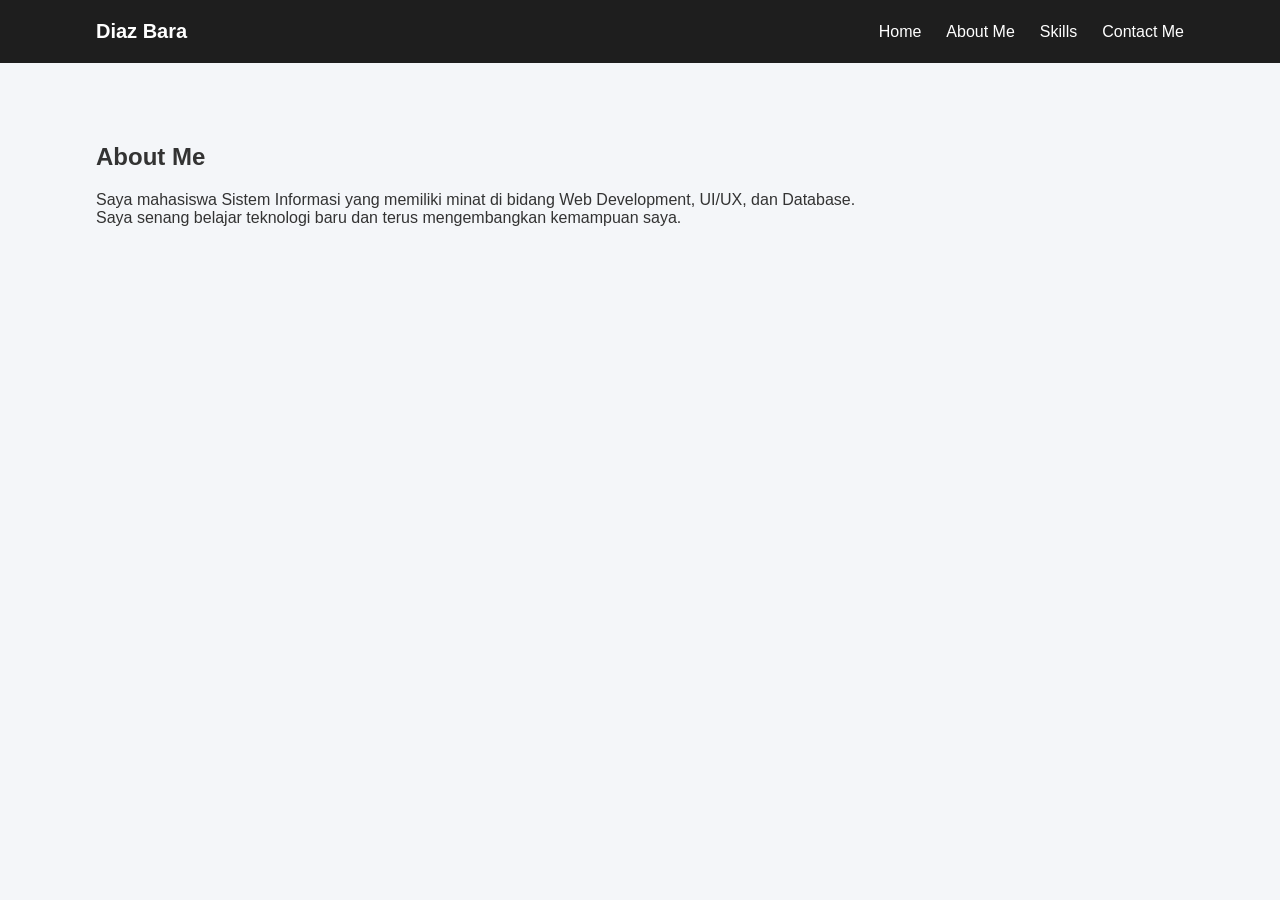
==== about.html @ 3abc314f "kode pertama" ====
<!DOCTYPE html>
<html lang="en">
<head>
    <meta charset="UTF-8">
    <title>About Me</title>
    <link rel="stylesheet" href="stylesheet.css">
</head>
<body>

<nav>
    <div class="container nav-container">
        <div class="logo">Diaz Bara</div>
        <ul class="nav-menu">
            <li><a href="index.html">Home</a></li>
            <li><a href="about.html">About Me</a></li>
            <li><a href="skills.html">Skills</a></li>
            <li><a href="contact.html">Contact Me</a></li>
        </ul>
    </div>
</nav>

<section class="page">
    <div class="container">
        <h1>About Me</h1>
        <p>
            Saya mahasiswa Sistem Informasi yang memiliki minat di bidang Web Development,
            UI/UX, dan Database.
        </p>
        <p>
            Saya senang belajar teknologi baru dan terus mengembangkan kemampuan saya.
        </p>
    </div>
</section>

</body>
</html>
---- stylesheet.css ----
* {
    margin: 0;
    padding: 0;
    box-sizing: border-box;
}

body {
    font-family: Arial, sans-serif;
    background-color: #f4f6f9;
    color: #333;
}

/* Container */
.container {
    width: 85%;
    max-width: 1100px;
    margin: auto;
}

/* Navbar */
nav {
    background-color: #1e1e1e;
    padding: 20px 0;
}

.nav-container {
    display: flex;
    justify-content: space-between;
    align-items: center;
}

.logo {
    color: white;
    font-weight: bold;
    font-size: 20px;
}

.nav-menu {
    list-style: none;
    display: flex;
}

.nav-menu li {
    margin-left: 25px;
}

.nav-menu a {
    text-decoration: none;
    color: white;
    font-weight: 500;
    transition: 0.3s;
}

.nav-menu a:hover {
    color: #00adb5;
}

/* Hero Section */
.hero {
    padding: 80px 0;
}

.hero-container {
    display: flex;
    justify-content: space-between;
    align-items: center;
}

.hero-text h1 {
    font-size: 42px;
    margin-bottom: 10px;
}

.hero-text h3 {
    margin-bottom: 15px;
    color: #555;
}

.hero-text p {
    margin-bottom: 20px;
}

.social a {
    margin-right: 15px;
    text-decoration: none;
    color: #00adb5;
    font-weight: bold;
}

.hero-image img {
    width: 250px;
    border-radius: 50%;
    box-shadow: 0 5px 15px rgba(0,0,0,0.2);
}

/* Page Section */
.page {
    padding: 80px 0;
}

.page h1 {
    margin-bottom: 20px;
}

/* Skill Card */
.skill-card {
    background: white;
    padding: 15px;
    margin-bottom: 15px;
    border-radius: 8px;
    box-shadow: 0 3px 10px rgba(0,0,0,0.1);
}
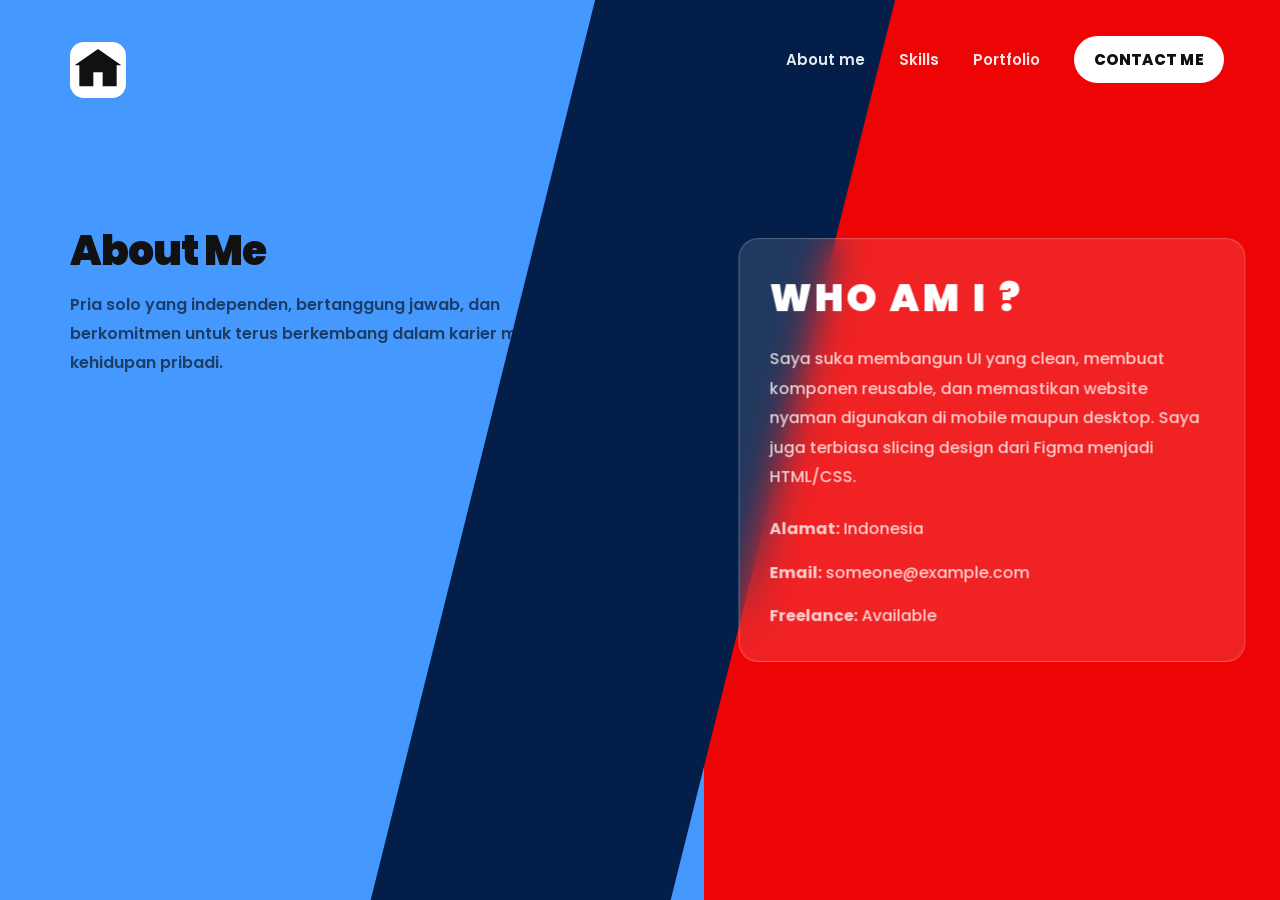
==== commit 6d7eb647: "lengkapin html" ====
--- a/about.html
+++ b/about.html
@@ -1,36 +1,59 @@
-<!DOCTYPE html>
-<html lang="en">
+<!doctype html>
+<html lang="id">
 <head>
-    <meta charset="UTF-8">
-    <title>About Me</title>
-    <link rel="stylesheet" href="stylesheet.css">
+  <meta charset="utf-8" />
+  <meta name="viewport" content="width=device-width, initial-scale=1" />
+  <title>About Me - Mr Budi Isnan</title>
+
+  <link rel="preconnect" href="https://fonts.googleapis.com">
+  <link rel="preconnect" href="https://fonts.gstatic.com" crossorigin>
+  <link href="https://fonts.googleapis.com/css2?family=Poppins:wght@400;500;600;700;800;900&display=swap" rel="stylesheet">
+
+  <link rel="stylesheet" href="style.css" />
 </head>
 <body>
 
-<nav>
-    <div class="container nav-container">
-        <div class="logo">Diaz Bara</div>
-        <ul class="nav-menu">
-            <li><a href="index.html">Home</a></li>
-            <li><a href="about.html">About Me</a></li>
-            <li><a href="skills.html">Skills</a></li>
-            <li><a href="contact.html">Contact Me</a></li>
-        </ul>
-    </div>
-</nav>
+  <main class="hero hero-about">
+    <!-- LEFT -->
+    <section class="panel panel-left">
+              <a href="home.html" class="logo" aria-label="Home">
+      <svg viewBox="0 0 24 24" fill="currentColor">
+        <path d="M12 3 2 10h2v9h6v-6h4v6h6v-9h2L12 3Z"/>
+      </svg>
+    </a>
 
-<section class="page">
-    <div class="container">
-        <h1>About Me</h1>
-        <p>
-            Saya mahasiswa Sistem Informasi yang memiliki minat di bidang Web Development,
-            UI/UX, dan Database.
+      <div class="content">
+        <h1 class="page-title">About Me</h1>
+        <p class="page-desc">
+         Pria solo yang independen, bertanggung jawab, dan berkomitmen untuk terus berkembang dalam karier maupun kehidupan pribadi.
         </p>
-        <p>
-            Saya senang belajar teknologi baru dan terus mengembangkan kemampuan saya.
+      </div>
+    </section>
+
+    <!-- RIGHT -->
+    <section class="panel panel-right">
+      <header class="nav">
+        <a class="active" href="aboutme.html">About me</a>
+        <a href="skill.html">Skills</a>
+        <a href="portofolio.html">Portfolio</a>
+        <a class="cta" href="contactme.html">CONTACT ME</a>
+      </header>
+
+      <div class="right-content">
+        <h2 class="right-title">WHO AM I ?</h2>
+        <p class="right-text">
+          Saya suka membangun UI yang clean, membuat komponen reusable,
+          dan memastikan website nyaman digunakan di mobile maupun desktop.
+          Saya juga terbiasa slicing design dari Figma menjadi HTML/CSS.
         </p>
-    </div>
-</section>
 
-</body>
-</html>+        <div style="margin-top:22px; display:grid; gap:14px;">
+          <p class="right-text"><b>Alamat:</b> Indonesia</p>
+          <p class="right-text"><b>Email:</b> someone@example.com</p>
+          <p class="right-text"><b>Freelance:</b> Available</p>
+        </div>
+      </div>
+    </section>
+
+    <div class="divider" aria-hidden="true"></div>
+  </main>
--- a/style.css
+++ b/style.css
@@ -0,0 +1,610 @@
+:root{
+  --left: #4599FE;
+  --right: #EE0405;
+  --divider: #031E49;
+
+  --text: #111;
+  --muted: rgba(0,0,0,.45);
+
+  --white: #fff;
+  --social-bg: #ffffff;
+}
+
+*{ box-sizing: border-box; margin: 0; padding: 0; }
+
+html, body{ height: 100%; }
+
+body{
+  font-family: "Poppins", system-ui, -apple-system, Segoe UI, Roboto, Arial, sans-serif;
+  overflow-x: hidden;          /* biar bisa scroll ke bawah */
+  background: #000;            /* aman, tapi tidak mengganggu hero */
+}
+
+/* ================= HERO ================= */
+.hero{
+  min-height: 100vh;           /* PENTING: min-height, bukan height */
+  width: 100%;
+  display: grid;
+  grid-template-columns: 55% 45%;
+  position: relative;
+  overflow: hidden;            /* supaya divider tidak keluar area */
+}
+
+.panel{
+  position: relative;          /* jangan pakai height:100% */
+}
+
+.panel-left{
+  background: var(--left);
+  padding: 42px 70px;
+}
+
+.panel-right{
+  background: var(--right);
+}
+
+/* divider diagonal */
+.divider{
+  position: absolute;
+  top: -20vh;                  /* dipanjangin biar tidak patah */
+  bottom: -20vh;
+  left: 50%;
+  width: 300px;
+  background: var(--divider);
+  transform: skewX(-14deg);
+  transform-origin: top;
+  z-index: 3;
+}
+
+/* ================= LEFT CONTENT ================= */
+.logo{
+  width: 56px;
+  height: 56px;
+  border-radius: 14px;
+  display: grid;
+  place-items: center;
+  font-weight: 900;
+  letter-spacing: .5px;
+  color: var(--text);
+  background: var(--social-bg);
+}
+
+.content{
+  margin-top: 130px;
+  max-width: 520px;
+}
+
+.intro{
+  margin-bottom: 18px;
+  font-size: 28px;
+  font-weight: 600;
+  color: var(--text);
+}
+
+.title{
+  font-size: clamp(48px, 5.3vw, 86px);
+  line-height: 1.03;
+  font-weight: 900;
+  letter-spacing: -1.2px;
+  color: var(--text);
+}
+
+.subtitle{
+  margin-top: 18px;
+  font-size: 18px;
+  font-weight: 700;
+  color: rgba(0,0,0,.55);
+}
+
+.social{
+  margin-top: 48px;
+  display: flex;
+  gap: 18px;
+}
+
+.social-btn{
+  width: 54px;
+  height: 54px;
+  border-radius: 12px;
+  background: var(--social-bg);
+  display: grid;
+  place-items: center;
+  text-decoration: none;
+  color: #111;
+  font-weight: 800;
+  box-shadow: 0 16px 26px rgba(0,0,0,.12);
+  transition: transform .15s ease, filter .15s ease;
+}
+
+.social-btn svg{
+  width: 22px;
+  height: 22px;
+}
+
+.social-btn:hover{
+  transform: translateY(-2px);
+  filter: brightness(1.04);
+}
+
+/* ================= NAV RIGHT ================= */
+.nav{
+  position: absolute;
+  top: 36px;
+  right: 56px;
+  display: flex;
+  align-items: center;
+  gap: 34px;
+  z-index: 6;
+}
+
+.nav a{
+  color: rgba(255,255,255,.9);
+  text-decoration: none;
+  font-weight: 600;
+  font-size: 15px;
+}
+
+.nav a:hover{ color: rgba(255,255,255,1); }
+
+.cta{
+  padding: 12px 20px;
+  border-radius: 999px;
+  background: var(--white);
+  color: #111 !important;
+  font-weight: 800 !important;
+  letter-spacing: .3px;
+}
+
+/* ================= PHOTO ================= */
+.photo-area{
+  position: absolute;
+  right: 70px;
+  top: 50%;
+  transform: translateY(-44%);
+  z-index: 5;
+}
+
+.photo{
+  width: min(420px, 36vw);
+  height: auto;
+  display: block;
+  filter: drop-shadow(0 28px 55px rgba(0,0,0,.6));
+}
+
+/* ================= SECTION HITAM ================= */
+.about-section{
+  background: #111;
+  color: #fff;
+  padding: 120px 8%;
+}
+
+.about-container{
+  max-width: 950px;
+}
+
+.about-title{
+  font-size: 38px;
+  font-weight: 800;
+  letter-spacing: 4px;
+  margin-bottom: 30px;
+}
+
+.about-text{
+  line-height: 1.85;
+  color: rgba(255,255,255,.7);
+  margin-bottom: 50px;
+  max-width: 1050px;
+}
+
+.read-more{
+  display: inline-block;
+  color: #fff;
+  text-decoration: none;
+  font-weight: 600;
+  letter-spacing: 2px;
+  position: relative;
+  padding: 0 26px;
+}
+
+.read-more::before,
+.read-more::after{
+  content: "";
+  position: absolute;
+  top: 50%;
+  width: 2px;
+  height: 26px;
+  background: #fff;
+  transform: translateY(-50%);
+}
+
+.read-more::before{ left: 0; }
+.read-more::after{ right: 0; }
+
+/* ================= RESPONSIVE ================= */
+@media (max-width: 980px){
+  .hero{
+    grid-template-columns: 1fr;
+  }
+
+  .divider{ display: none; }
+
+  .panel-left{
+    padding: 28px 18px 40px;
+  }
+
+  .content{
+    margin-top: 70px;
+  }
+
+  .panel-right{
+    min-height: 50px;
+    position: relative;
+  }
+
+  .nav{
+    position: sticky;
+    top: 0;
+    right: auto;
+    justify-content: flex-end;
+    padding: 16px 18px;
+    background: rgba(0,0,0,.6);
+    gap: 18px;
+  }
+
+  .photo-area{
+    position: static;
+    transform: none;
+    padding: 28px 18px 48px;
+    display: grid;
+    place-items: center;
+  }
+
+  .photo{
+    width: min(420px, 88vw);
+  }
+}
+
+
+
+/* ====== PAGES (About / Skills / Portfolio) ====== */
+
+.page-title{
+  margin: 0 0 18px;
+  font-size: clamp(34px, 3.2vw, 54px);
+  line-height: 1.1;
+  font-weight: 900;
+  letter-spacing: -1px;
+  color: var(--text);
+}
+
+.page-desc{
+  margin: 0;
+  max-width: 560px;
+  line-height: 1.8;
+  font-weight: 600;
+  color: rgba(0,0,0,.6);
+}
+
+.btn-outline{
+  display: inline-block;
+  margin-top: 26px;
+  padding: 12px 18px;
+  border-radius: 999px;
+  border: 2px solid rgba(0,0,0,.18);
+  color: #111;
+  text-decoration: none;
+  font-weight: 800;
+  letter-spacing: .5px;
+  background: rgba(255,255,255,.55);
+}
+
+/* Right panel content container */
+.right-content{
+  position: absolute;
+  left: 50%;
+  top: 52%;
+  transform: translate(-50%, -50%);
+  width: min(760px, 88%);
+  z-index: 5;
+  color: #fff;
+}
+
+.right-title{
+  margin: 0 0 18px;
+  font-size: clamp(26px, 3vw, 44px);
+  font-weight: 900;
+  letter-spacing: 3px;
+}
+
+.right-text{
+  margin: 0;
+  color: rgba(255,255,255,.78);
+  line-height: 1.85;
+  font-weight: 500;
+  max-width: 720px;
+}
+
+/* Skills grid */
+.skills-wrap{
+  margin-top: 26px;
+  display: grid;
+  grid-template-columns: repeat(4, minmax(0, 1fr));
+  gap: 16px;
+}
+
+.skill-card{
+  background: rgba(255,255,255,.12);
+  border: 1px solid rgba(255,255,255,.18);
+  border-radius: 14px;
+  padding: 14px 12px;
+  text-align: center;
+  backdrop-filter: blur(6px);
+}
+
+.skill-icon{
+  width: 56px;
+  height: 56px;
+  border-radius: 16px;
+  margin: 0 auto 10px;
+  display: grid;
+  place-items: center;
+  background: rgba(255,255,255,.9);
+  color: #111;
+  font-weight: 900;
+}
+
+.skill-name{
+  font-weight: 800;
+  letter-spacing: 2px;
+  font-size: 12px;
+}
+
+/* Portfolio grid */
+.portfolio-wrap{
+  margin-top: 26px;
+  display: grid;
+  grid-template-columns: repeat(2, minmax(0, 1fr));
+  gap: 16px;
+}
+
+.project{
+  border-radius: 16px;
+  overflow: hidden;
+  border: 1px solid rgba(255,255,255,.18);
+  background: rgba(255,255,255,.10);
+  backdrop-filter: blur(6px);
+}
+
+.project-thumb img{
+  width: 100%;
+  height: 100%;
+  object-fit: contain;   /* tidak zoom */
+  display: block;
+  background: #111;      /* biar tidak kosong putih */
+}
+
+.project-body{
+  padding: 14px 14px 16px;
+}
+
+.project-title{
+  margin: 0 0 8px;
+  font-weight: 900;
+  letter-spacing: 1px;
+}
+
+.project-desc{
+  margin: 0 0 12px;
+  color: rgba(255,255,255,.78);
+  line-height: 1.7;
+  font-size: 13px;
+}
+
+.project-links{
+  display: flex;
+  gap: 10px;
+}
+
+.project-links a{
+  text-decoration: none;
+  font-weight: 800;
+  letter-spacing: 1px;
+  font-size: 12px;
+  padding: 8px 12px;
+  border-radius: 999px;
+  border: 1px solid rgba(255,255,255,.25);
+  color: #fff;
+}
+
+/* FIX mobile min-height yang tadi terlalu kecil */
+@media (max-width: 980px){
+  .panel-right{ min-height: 520px; }
+  .right-content{ position: static; transform: none; width: 100%; padding: 24px 18px 48px; }
+  .skills-wrap{ grid-template-columns: repeat(2, minmax(0, 1fr)); }
+  .portfolio-wrap{ grid-template-columns: 1fr; }
+}
+
+/* ===== FIX KHUSUS HALAMAN PORTFOLIO ===== */
+.hero-page .right-content{
+  top: 58%;               /* turunkan sedikit dari 52% */
+}
+
+/* beri jarak aman dari header */
+.hero-page .right-title{
+  margin-top: 40px;
+}
+
+/* ===== PORTFOLIO CARD LEBIH KECIL ===== */
+.hero-page .right-content{
+  width: min(600px, 80%);
+}
+
+.hero-page .portfolio-wrap{
+  gap: 12px;
+}
+
+.hero-page .project-thumb{
+  height: 90px;
+}
+
+.hero-page .project-body{
+  padding: 10px 10px 12px;
+}
+
+.hero-page .project-title{
+  font-size: 15px;
+}
+
+.hero-page .project-desc{
+  font-size: 11px;
+  line-height: 1.6;
+}
+
+.hero-page .project-links a{
+  font-size: 11px;
+  padding: 6px 10px;
+}
+
+/* Naikkan PROJECTS + card ke atas */
+.hero-page .right-content{
+  top: 50%;
+}
+
+
+/* ================= CONTACT PAGE ================= */
+
+.contact-page{
+  min-height: 100vh;
+  display: flex;
+  align-items: center;
+  justify-content: center;
+  background: linear-gradient(135deg, var(--left), var(--right));
+  padding: 60px 20px;
+}
+
+.contact-container{
+  width: min(600px, 90%);
+  text-align: center;
+  color: var(--white);
+}
+
+.contact-title{
+  display: inline-block;
+  padding: 14px 40px;
+  border: 3px solid var(--white);
+  font-weight: 900;
+  letter-spacing: 6px;
+  margin-bottom: 30px;
+}
+
+.contact-subtitle{
+  font-size: 14px;
+  opacity: .85;
+  margin-bottom: 40px;
+}
+
+.contact-form{
+  display: flex;
+  flex-direction: column;
+  gap: 30px;
+}
+
+.form-group{
+  position: relative;
+}
+
+.contact-form input,
+.contact-form textarea{
+  width: 100%;
+  background: transparent;
+  border: none;
+  border-bottom: 3px solid var(--white);
+  padding: 12px 4px;
+  font-family: inherit;
+  font-size: 13px;
+  letter-spacing: 2px;
+  color: var(--white);
+  outline: none;
+}
+
+.contact-form textarea{
+  resize: none;
+  border: 3px solid var(--white);
+  border-top: none;
+  padding-top: 16px;
+}
+
+.contact-form input::placeholder,
+.contact-form textarea::placeholder{
+  color: rgb(255, 255, 255);
+  font-weight: 600;
+}
+
+.contact-btn{
+  margin-top: 20px;
+  align-self: center;
+  background: transparent;
+  border: none;
+  color: var(--white);
+  font-weight: 800;
+  letter-spacing: 4px;
+  cursor: pointer;
+  position: relative;
+  padding: 10px 40px;
+}
+
+.contact-btn::before,
+.contact-btn::after{
+  content: "";
+  position: absolute;
+  top: 50%;
+  width: 2px;
+  height: 24px;
+  background: var(--white);
+  transform: translateY(-50%);
+}
+
+.contact-btn::before{ left: 0; }
+.contact-btn::after{ right: 0; }
+
+.contact-btn:hover{
+  opacity: .8;
+}
+
+.contact-form input,
+.contact-form textarea{
+  color: #fff;
+}
+
+.contact-form input::placeholder,
+.contact-form textarea::placeholder{
+  color: #fff;
+  opacity: 1; /* penting supaya tidak pudar */
+}
+
+/* Icon image inside skill */
+.skill-icon img{
+  width: 34px;
+  height: 34px;
+}
+
+/* ===== FIX ALIGN ABOUT PAGE ===== */
+.hero:not(.hero-page) .right-content{
+  top: 50%;
+}
+
+/* ================= ABOUT GLASS FIX ================= */
+
+
+.hero-about .right-content{
+  top: 50%;
+  transform: translate(-50%, -50%);
+  padding: 30px;
+  border-radius: 20px;
+
+  background: rgba(255,255,255,.12);
+  backdrop-filter: blur(18px);
+  -webkit-backdrop-filter: blur(18px);
+
+  border: 1px solid rgba(255,255,255,.25);
+}
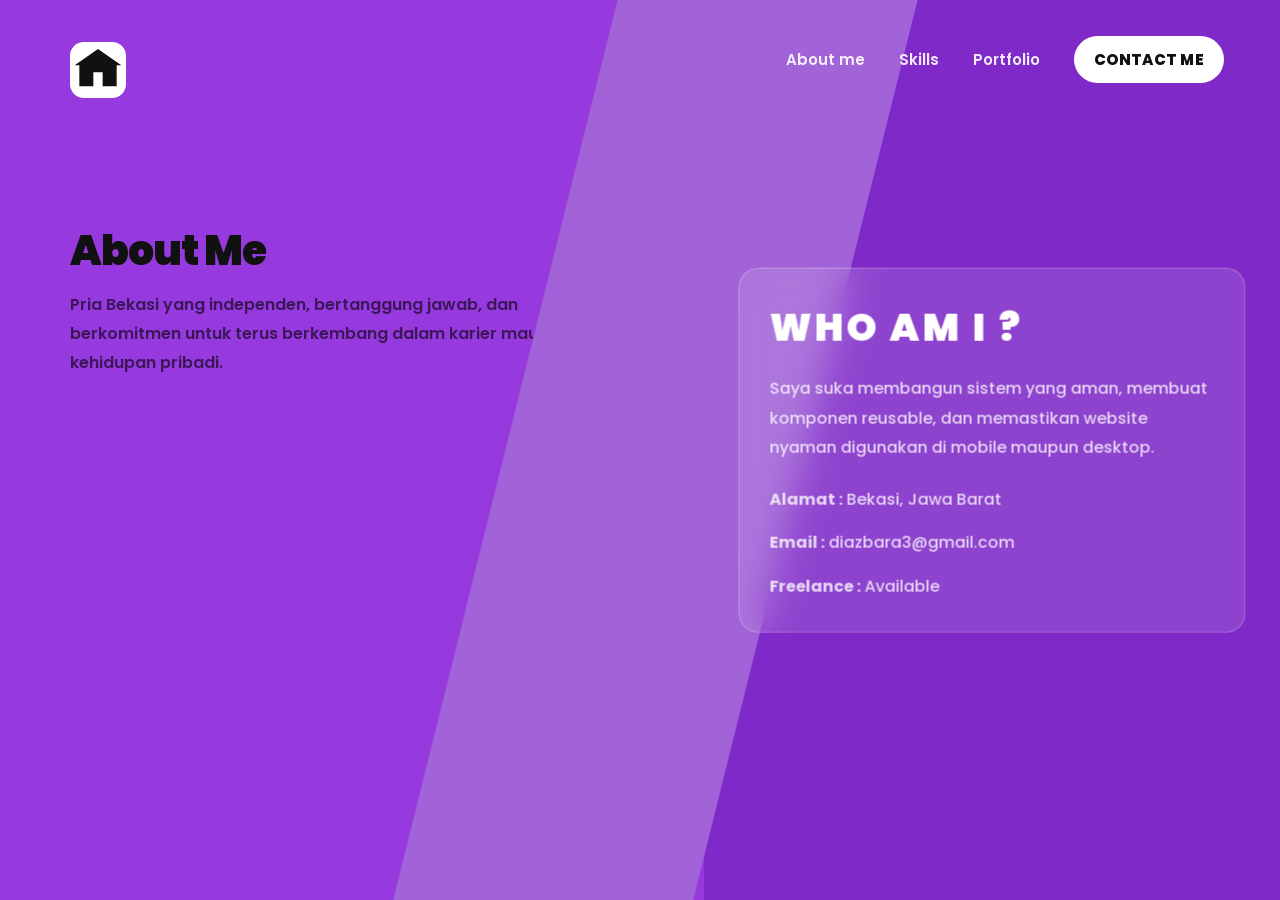
==== commit 5cc3d702: "ganti warna background" ====
--- a/about.html
+++ b/about.html
@@ -25,7 +25,7 @@
       <div class="content">
         <h1 class="page-title">About Me</h1>
         <p class="page-desc">
-         Pria solo yang independen, bertanggung jawab, dan berkomitmen untuk terus berkembang dalam karier maupun kehidupan pribadi.
+         Pria Bekasi yang independen, bertanggung jawab, dan berkomitmen untuk terus berkembang dalam karier maupun kehidupan pribadi.
         </p>
       </div>
     </section>
@@ -33,24 +33,23 @@
     <!-- RIGHT -->
     <section class="panel panel-right">
       <header class="nav">
-        <a class="active" href="aboutme.html">About me</a>
-        <a href="skill.html">Skills</a>
-        <a href="portofolio.html">Portfolio</a>
-        <a class="cta" href="contactme.html">CONTACT ME</a>
+        <a class="active" href="about.html">About me</a>
+        <a href="skills.html">Skills</a>
+        <a href="porto.html">Portfolio</a>
+        <a class="cta" href="contact.html">CONTACT ME</a>
       </header>
 
       <div class="right-content">
         <h2 class="right-title">WHO AM I ?</h2>
         <p class="right-text">
-          Saya suka membangun UI yang clean, membuat komponen reusable,
+          Saya suka membangun sistem yang aman, membuat komponen reusable,
           dan memastikan website nyaman digunakan di mobile maupun desktop.
-          Saya juga terbiasa slicing design dari Figma menjadi HTML/CSS.
         </p>
 
         <div style="margin-top:22px; display:grid; gap:14px;">
-          <p class="right-text"><b>Alamat:</b> Indonesia</p>
-          <p class="right-text"><b>Email:</b> someone@example.com</p>
-          <p class="right-text"><b>Freelance:</b> Available</p>
+          <p class="right-text"><b>Alamat :</b> Bekasi, Jawa Barat</p>
+          <p class="right-text"><b>Email :</b> diazbara3@gmail.com</p>
+          <p class="right-text"><b>Freelance :</b> Available</p>
         </div>
       </div>
     </section>
--- a/style.css
+++ b/style.css
@@ -1,7 +1,8 @@
 :root{
-  --left: #4599FE;
-  --right: #EE0405;
-  --divider: #031E49;
+  --left: #9639df;
+  --right: #7f2ac8;
+  --divider: #a163d7; 
+ 
 
   --text: #111;
   --muted: rgba(0,0,0,.45);
@@ -16,22 +17,26 @@
 
 body{
   font-family: "Poppins", system-ui, -apple-system, Segoe UI, Roboto, Arial, sans-serif;
-  overflow-x: hidden;          /* biar bisa scroll ke bawah */
-  background: #000;            /* aman, tapi tidak mengganggu hero */
+  overflow-x: hidden;                    
 }
 
 /* ================= HERO ================= */
 .hero{
-  min-height: 100vh;           /* PENTING: min-height, bukan height */
+  min-height: 100vh;          
   width: 100%;
   display: grid;
   grid-template-columns: 55% 45%;
   position: relative;
-  overflow: hidden;            /* supaya divider tidak keluar area */
+  overflow: hidden;
+  background-image: url('background.jpeg');
+  background-size: cover;
+  background-position: center;
+  background-attachment: fixed;
+  background-repeat: no-repeat;
 }
 
 .panel{
-  position: relative;          /* jangan pakai height:100% */
+  position: relative;         
 }
 
 .panel-left{
@@ -46,7 +51,7 @@
 /* divider diagonal */
 .divider{
   position: absolute;
-  top: -20vh;                  /* dipanjangin biar tidak patah */
+  top: -10vh;                 
   bottom: -20vh;
   left: 50%;
   width: 300px;
@@ -103,8 +108,8 @@
 }
 
 .social-btn{
-  width: 54px;
-  height: 54px;
+  width: 100px;
+  height: 50px;
   border-radius: 12px;
   background: var(--social-bg);
   display: grid;
@@ -117,8 +122,8 @@
 }
 
 .social-btn svg{
-  width: 22px;
-  height: 22px;
+  width: 32px;
+  height: 32px;
 }
 
 .social-btn:hover{
@@ -165,7 +170,7 @@
 }
 
 .photo{
-  width: min(420px, 36vw);
+  width: min(700px, 36vw);
   height: auto;
   display: block;
   filter: drop-shadow(0 28px 55px rgba(0,0,0,.6));
@@ -378,9 +383,9 @@
 .project-thumb img{
   width: 100%;
   height: 100%;
-  object-fit: contain;   /* tidak zoom */
+  object-fit: contain;  
   display: block;
-  background: #111;      /* biar tidak kosong putih */
+  background: #111;      
 }
 
 .project-body{
